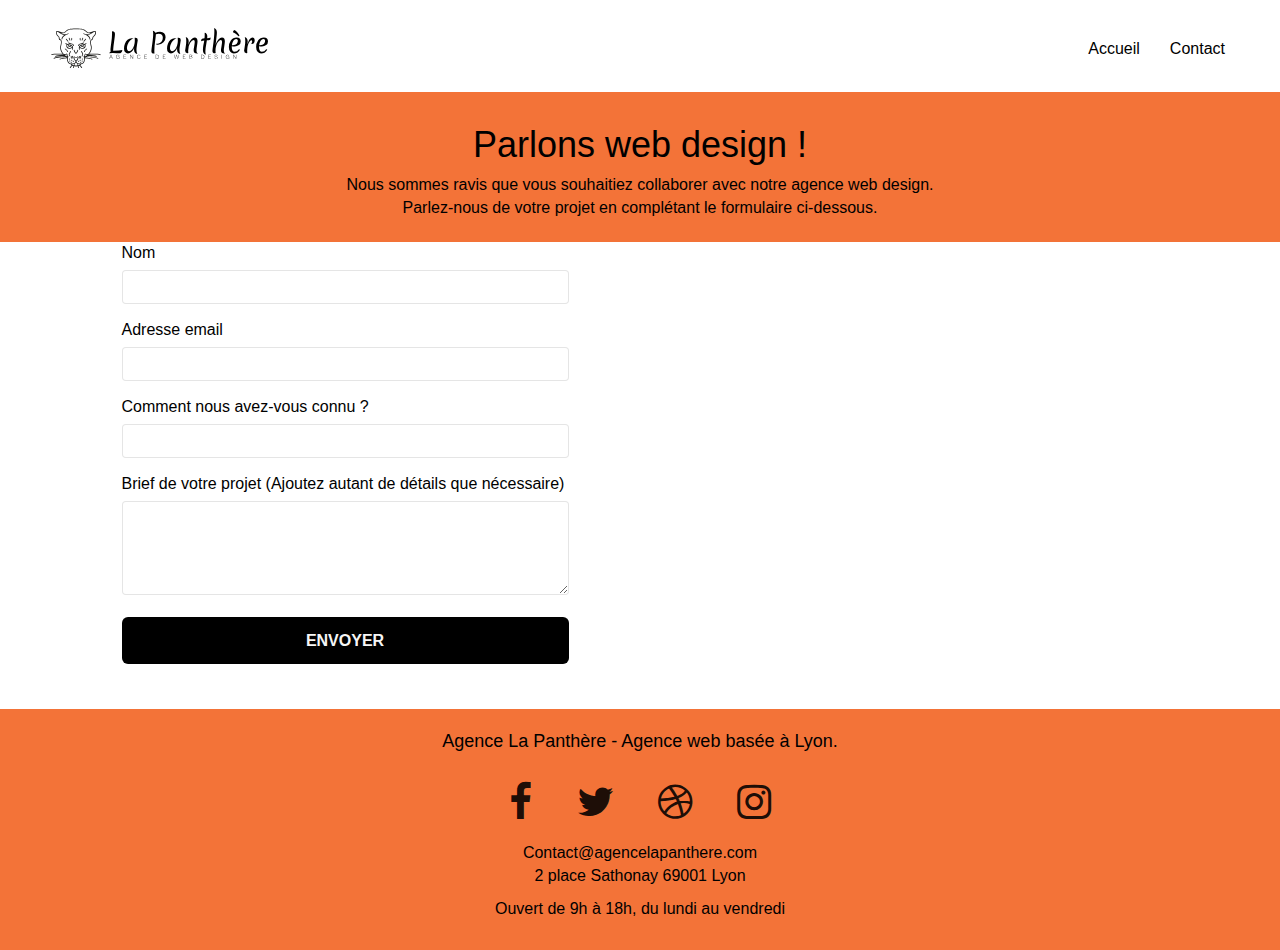
==== contact-page.html @ ee57ca6a "Modification" ====
<!doctype html>
<html lang="fr">
<head>
    <meta charset="utf-8">
    <meta name="description" content="Agence de web design">
    <meta name="viewport" content="width=device-width, initial-scale=1.0, viewport-fit=cover">
    <link rel="shortcut icon" type="image/png" href="favicon.jpg"> 
	<link rel="stylesheet" type="text/css" href="./css/bootstrap.css">
	<link rel="stylesheet" type="text/css" href="style.css">
	<link rel="stylesheet" type="text/css" href="./css/font-awesome.css">
	<link rel="stylesheet" type="text/css" href="./css/et-line.min.css">
	
    
	<script src="./js/jquery-2.1.0.min.js"></script>
	<script src="./js/bootstrap.min.js"></script>
	<script src="./js/blocs.min.js"></script>
	<script src="./js/jquery.touchSwipe.js" defer></script>
	<script src="./js/gmaps.js"></script>
	<script src="./js/jqBootstrapValidation.js"></script>
	<script src="./js/formHandler.js"></script>
    <title>Contact-La Panthère</title>

    
<!-- Analytics -->
 
<!-- Analytics END -->
    
</head>
<body>
<!-- Principal conteneur -->
<div class="page-container">
    
	<!-- bloc-0 -->
	<header class="bloc bgc-white l-bloc " id="bloc-0">
		<div class="container bloc-sm">
			<nav class="navbar row">
				<div class="navbar-header">		
					<a class="navbar-brand" href="index.html">
						<img src="img/agence-la-panthere-monochrome.svg" alt="paris web design logo agence web meilleure agence" height="40" />
					</a>
					<button id="nav-toggle" type="button" class="ui-navbar-toggle navbar-toggle" data-toggle="collapse" data-target=".navbar-1">
						<span class="sr-only">Toggle navigation</span><span class="icon-bar"></span><span class="icon-bar"></span><span class="icon-bar"></span>
					</button>
				</div>
				<div class="collapse navbar-collapse navbar-1 special-dropdown-nav" role="menubar">
					<ul class="site-navigation nav navbar-nav">
						<li>
							<a href="index.html">Accueil</a>
						</li>
						<li>
							<a href="contact-page.html">Contact</a>
						</li>
					</ul>
				</div>
			</nav>
		</div>
	</header>
	<!-- bloc-0 END -->

	<!-- bloc-6 -->
	<main>
		<header class="bloc bgc-atomic-tangerine d-bloc  " id="bloc-6">
			<div class="container bloc-lg">
				<div class="main-banner">
					<h1>
						Parlons web design !
					</h1>
					<p>
						Nous sommes ravis que vous souhaitiez collaborer avec notre agence web design.<br>
						Parlez-nous de votre projet en complétant le formulaire ci-dessous.
					</p>
				</div>	
			</div>
		</header>
		<!-- bloc-6 END -->

		<!-- bloc-7 -->
		<div class="bloc bgc-white l-bloc" id="bloc-7">
			<div class="container bloc-lg">
					<div class="col-sm-6">
						<form id="form_1" novalidate success-msg="Your message has been sent." fail-msg="Sorry it seems that our mail server is not responding, Sorry for the inconvenience!">
							<div class="form-group">
								<label for="name">
									Nom
								</label>
								<input id="name" class="form-control" required tabindex="" />
							</div>
							<div class="form-group">
								<label for="e-mail">
									Adresse email
								</label>
								<input id="email" class="form-control" type="email" required tabindex="" />
							</div>
							<div class="form-group">
								<label for="form-control">
									Comment nous avez-vous connu ?
								</label>
								<input class="form-control" type="text" required tabindex="" id="input_504" />
							</div>
							<div class="form-group">
								<label for="message">
									Brief de votre projet (Ajoutez autant de détails que nécessaire)<br>
								</label><textarea id="message" class="form-control" rows="4" cols="50" required></textarea>
							</div> 
							<button class="bloc-button btn btn-lg btn-block cta-hero btn-atomic-tangerine" type="submit">
								Envoyer
							</button>
						</form>
					</div>
			</div>
		</div>
	</main>

	<!-- Footer - bloc-8 -->
	<footer class="bloc bgc-atomic-tangerine d-bloc" id="bloc-8">	
		<div class="footer-block">
			<h4 class="footer-name">
				Agence La Panthère - Agence web basée à Lyon.<br>
			</h4>
			<div class="row row-no-gutters social">
				
				<div class="social-icon">
					<a class="social" href="index.html"><span class="fa fa-facebook icon-md"></span></a>
					<a class="social" href="index.html"><span class="fa fa-twitter icon-md"></span></a>
					<a class="social" href="index.html"><span class="fa fa-dribbble icon-md"></span></a>
					<a class="social" href="index.html"><span class="fa fa-instagram icon-md"></span></a>
				</div>
				
			</div>
			<div class="society-info">			
				<a href="contact.html">Contact@agencelapanthere.com</a>
				<p>2 place Sathonay 69001 Lyon</p>
				<p>Ouvert de 9h à 18h, du lundi au vendredi</p>
			
			</div>
		</div>
		
	</footer>
	<!-- Footer - bloc-8 END -->

</div>
<!-- Principal conteneur END -->
    

</body>
</html>
---- style.css ----
body {
    margin: 0;
    padding: 0;
    background: #FFF;
    overflow-x: hidden;
    -webkit-font-smoothing: antialiased;
    -moz-osx-font-smoothing: grayscale;
}

a,
button {
    transition: all .3s ease-in-out;
    outline: none!important;
}

a:hover {
    text-decoration: none;
    cursor: pointer;
}

#page-loading-blocs-notifaction {
    position: fixed;
    top: 0;
    bottom: 0;
    width: 100%;
    z-index: 100000;
    background: #FFFFFF url("img/pageload-spinner.gif") no-repeat center center;
}

.bloc {
    width: 100%;
    clear: both;
    background: 50% 50% no-repeat;
    padding: 0 50px;
    -webkit-background-size: cover;
    -moz-background-size: cover;
    -o-background-size: cover;
    background-size: cover;
    position: relative;
}

.bloc .container {
    padding-left: 0;
    padding-right: 0;
    display: flex;
    flex-direction: column;
}

.banner{
    display: flex;
    flex-direction: column;
    justify-content: center;
    width: 100%;
    min-height: 440px;
    max-height: 440px;
}
.main-banner{
    display: flex;
    flex-direction: column;
    justify-content: center;
    width: 100%;
    min-height: 150px;
    max-height: 150px;
    text-align: center;
}


.background-cover{
    object-fit: cover;
    width: 100%;
    min-height: 440px;
    max-height: 440px;
}

.hover-item{
    display: flex;
    flex-direction: column;
    background-color: rgba(0, 0, 0, 0.5);
    width: 40%;
    min-width: 270px;
    min-height: 300px;
    position: absolute;
    align-self: center;
    top: 27%;
    padding: 10px;
       
}

.logo{
    border-radius: 45%;
    align-self: center;
    width: 100px;
    height: auto;
}

.main-footer{
    display: flex;
    flex-direction: column;
    justify-content: center;
    width: 100%;
    min-height: 340px;
    max-height: 340px;
    
}
.main-footer-hover-item{
    display: flex;
    flex-direction: column;
    background-color: rgba(0, 0, 0, 0.5);
    width: 40%;
    height: 250px;
    min-width: 270px;
    min-height: 250px;
    position: absolute;
    align-self: center; 
    padding: 10px;

}
.footer-block{
    display: flex;
    flex-direction: column;
    align-items: center;
    padding: 20px;
}
.footer-name{
    color: #000000;
}



society-info a:hover{
    color: #FFF;   
}

.bloc-md {
    padding: 50px;
}

.bloc-sm {
    padding: 20px 50px;
}


.bg-repeat {
    background: repeat;
}

.bg-t-edge {
    background: top no-repeat;
}

.bloc-bg-texture::before {
    content: "";
    background-size: 2px 2px;
    
}

.texture-paper::before {
    background-size: 280px 280px;
}



.d-bloc {
    color: rgba(255, 255, 255, .7);
}

.d-bloc button:hover {
    color: rgba(255, 255, 255, .9);
}

.d-bloc .icon-round,
.d-bloc .icon-square,
.d-bloc .icon-rounded,
.d-bloc .icon-semi-rounded-a,
.d-bloc .icon-semi-rounded-b {
    border-color: rgba(255, 255, 255, .9);
}

.d-bloc .divider-h span {
    border-color: rgba(255, 255, 255, .2);
}

.d-bloc .a-btn,
.d-bloc .navbar a,
.d-bloc .navbar-brand,
.d-bloc a .icon-sm,
.d-bloc a .icon-md,
.d-bloc a .icon-lg,
.d-bloc a .icon-xl,
.d-bloc h1 a,
.d-bloc h2 a,
.d-bloc h3 a,
.d-bloc h5 a,
.d-bloc h6 a,
.d-bloc p a {
    color: rgba(0, 0, 0, 0.9);
}

.d-bloc .a-btn:hover,
.d-bloc .navbar a:hover,
.d-bloc .navbar-brand:hover,
.d-bloc a:hover .icon-sm,
.d-bloc a:hover .icon-md,
.d-bloc a:hover .icon-lg,
.d-bloc a:hover .icon-xl,
.d-bloc h1 a:hover,
.d-bloc h2 a:hover,
.d-bloc h3 a:hover,
.d-bloc h4 a:hover,
.d-bloc h5 a:hover,
.d-bloc h6 a:hover,
.d-bloc p a:hover {
    color: rgba(255, 255, 255, 1);
}

.d-bloc .navbar-toggle .icon-bar {
    background: rgba(255, 255, 255, 1);
}

.d-bloc .btn-wire,
.d-bloc .btn-wire:hover {
    color: rgba(255, 255, 255, 1);
    border-color: rgba(255, 255, 255, 1);
}

.d-bloc .panel {
    color: rgba(0, 0, 0, .5);
}

.d-bloc .panel button:hover {
    color: rgba(0, 0, 0, .7);
}

.d-bloc .panel icon {
    border-color: rgba(0, 0, 0, .7);
}

.d-bloc .panel .divider-h span {
    border-color: rgba(0, 0, 0, .1);
}

.d-bloc .panel .a-btn {
    color: rgba(0, 0, 0, .6);
}

.d-bloc .panel .a-btn:hover {
    color: rgba(0, 0, 0, 1);
}

.d-bloc .panel .btn-wire,
.d-bloc .panel .btn-wire:hover {
    color: rgba(0, 0, 0, .7);
    border-color: rgba(0, 0, 0, .3);
}

.d-bloc .panel,
.l-bloc {
    color: rgba(0, 0, 0, .5);
}

.d-bloc .panel button:hover,
.l-bloc button:hover {
    color: rgba(0, 0, 0, .7);
}

.l-bloc .icon-round,
.l-bloc .icon-square,
.l-bloc .icon-rounded,
.l-bloc .icon-semi-rounded-a,
.l-bloc .icon-semi-rounded-b {
    border-color: rgba(0, 0, 0, .7);
}

.d-bloc .panel .divider-h span,
.l-bloc .divider-h span {
    border-color: rgba(0, 0, 0, .1);
}

.d-bloc .panel .a-btn,
.l-bloc .a-btn,
.l-bloc .navbar a,
.l-bloc .navbar-brand,
.l-bloc a .icon-sm,
.l-bloc a .icon-md,
.l-bloc a .icon-lg,
.l-bloc a .icon-xl,
.l-bloc h1 a,
.l-bloc h2 a,
.l-bloc h3 a,

.l-bloc h5 a,
.l-bloc h6 a,
.l-bloc p a {
    color: rgba(0, 0, 0, .6);
}

.d-bloc .panel .a-btn:hover,
.l-bloc .a-btn:hover,
.l-bloc .navbar a:hover,
.l-bloc .navbar-brand:hover,
.l-bloc a:hover .icon-sm,
.l-bloc a:hover .icon-md,
.l-bloc a:hover .icon-lg,
.l-bloc a:hover .icon-xl,
.l-bloc h1 a:hover,
.l-bloc h2 a:hover,
.l-bloc h3 a:hover,
.l-bloc h5 a:hover,
.l-bloc h6 a:hover,
.l-bloc p a:hover {
    color: rgba(0, 0, 0, 1);
}

.l-bloc .navbar-toggle .icon-bar {
    color: rgba(0, 0, 0, .6);
}

.d-bloc .panel .btn-wire,
.d-bloc .panel .btn-wire:hover,
.l-bloc .btn-wire,
.l-bloc .btn-wire:hover {
    color: rgba(0, 0, 0, .7);
    border-color: rgba(0, 0, 0, .3);
}

.voffset {
    margin-top: 30px;
}

.voffset-lg {
    margin-top: 80px;
}

.row-no-gutters {
    margin-right: 0;
    margin-left: 0;
}

.row.row-no-gutters > [class^="col-"],
.row.row-no-gutters > [class*=" col-"] {
    padding-right: 0;
    padding-left: 0;
    display: flex;
    flex-direction: row;
}

.social.icon{
    width: 100%;
    display: flex;
    flex-direction: row;
    justify-content: space-between;
}

.society-info{
    display: flex;
    flex-direction: column;
    text-align: center;
}


.section-title{
    font-size: 22px;
    font-weight: 600;
    color: #333333;
}
.client-comment{
    font-size: 22px;
    font-style: italic;
}
figcaption{
    color: #000000;
    font-size: 22px;
}
#bloc-1-hero h1 {
    font-size: 32px;
}

.navbar {
    margin-bottom: 0;
    z-index: 1;
}

.navbar-brand {
    height: auto;
    padding: 3px 15px;
    font-size: 25px;
    font-weight: normal;
    font-weight: 600;
    line-height: 44px;
}

.navbar-brand img {
    max-height: 200px;
    margin: 0 5px 0 0;
    display: inline;
}

.navbar-brand img[src$=svg] {
    min-width: 100px;
}

.nav-center .navbar-brand img {
    margin: 0;
}

.navbar .nav {
    padding-top: 2px;
    margin-right: -16px;
    float: right;
    z-index: 1;
}

.nav > li {
    float: left;
    margin-top: 4px;
    font-size: 16px;
}

.navbar-nav .open .dropdown-menu > li > a {
    text-align: inherit;
}

.nav > li a:hover,
.nav > li a:focus {
    background: transparent;
}

.navbar-toggle {
    margin: 10px 10px 0 0;
    border: 0px;
}

.navbar-toggle:hover {
    background: transparent!important;
}

.navbar-toggle .icon-bar {
    background-color: rgba(0, 0, 0, .5);
    width: 26px;
}

.nav-invert .navbar .nav {
    float: left;
}

.nav-invert .navbar-header,
.nav-invert .navbar-brand {
    float: right;
    position: relative;
    z-index: 2;
}

@media (min-width: 768px) {
    .site-navigation {
        position: absolute;
        top: 50%;
        right: 20px;
        transform: translate(0, -50%);
        -webkit-transform: translateY(-50%);
    }
    .nav > li .dropdown-menu a,
    .nav > li .dropdown-menu a:hover {
        color: #484848;
    }
    .nav-invert .site-navigation {
        left: 0;
        right: 0;
    }
    .nav-center {
        text-align: center;
    }
    .nav-center .navbar-header {
        width: 100%;
    }
    .nav-center .navbar-header,
    .nav-center .navbar-brand,
    .nav-center .nav > li {
        float: none;
        display: inline-block;
    }
    .nav-center .site-navigation {
        position: relative;
        width: 100%;
        right: 0;
        margin-right: 0px;
        margin-top: 20px;
    }
    .nav-center.mini-nav .navbar-toggle {
        float: none;
        margin: 10px auto 0;
    }
}

.nav > li > .dropdown a {
    background: none!important;
    display: block;
    padding: 14px 15px;
}

nav .caret {
    margin: 0 5px;
}

.dropdown-menu .dropdown-menu {
    top: -8px;
    left: 100%;
}

.dropdown-menu .dropmenu-flow-right {
    top: 100%;
    left: 0;
    margin-left: -1px;
    border-top-left-radius: 0;
    border-top-right-radius: 0;
}

.dropdown-menu .dropdown span {
    border: 4px solid black;
    border-top-color: transparent;
    border-right-color: transparent;
    border-bottom-color: transparent;
    margin: 6px -5px 0 0!important;
    float: right;
}

.mg-md {
    margin-top: 10px;
    margin-bottom: 20px;
}

.mg-lg {
    margin-top: 10px;
    margin-bottom: 40px;
}

.btn {
    margin: 0 5px 5px 0;
}

.btn.pull-right {
    margin: 0 0 5px 5px;
}

.btn-d,
.btn-d:hover,
.btn-d:focus {
    color: #FFF;
    background: rgba(0, 0, 0, .3);
}

button {
    outline: none!important;
}

.btn-rd {
    border-radius: 40px;
}

.btn-clean {
    border: 1px solid rgba(0, 0, 0, .08);
    border-bottom-color: rgba(0, 0, 0, .1);
    text-shadow: 0 1px 0 rgba(0, 0, 1, .1);
    box-shadow: 0 1px 3px rgba(0, 0, 1, .25), inset 0 1px 0 0 rgba(255, 255, 255, .15);
}

.icon-md {
    font-size: 40px!important;
    margin: 20px;
}

.icon-lg {
    font-size: 60px!important;
}

.sm-shadow {
    text-shadow: 0 1px 2px rgba(0, 0, 0, .3);
}

.panel-sq,
.panel-sq .panel-heading,
.panel-sq .panel-footer {
    border-radius: 0;
}

.panel-rd {
    border-radius: 30px;
}

.panel-rd .panel-heading {
    border-radius: 29px 29px 0 0;
}

.panel-rd .panel-footer {
    border-radius: 0 0 29px 29px;
}

.form-control {
    border-color: rgba(0, 0, 0, .1);
    box-shadow: none;
}

.scrollToTop {
    width: 40px;
    height: 40px;
    position: fixed;
    bottom: 20px;
    right: 20px;
    opacity: 0;
    z-index: 500;
    transition: all .3s ease-in-out;
}

.scrollToTop span {
    margin-top: 6px;
}

.showScrollTop {
    font-size: 14px;
    opacity: 1;
}
.col-sm-6{
    display: flex;
    flex-direction: column;
    align-items: center;
    margin-bottom: 40px;
   
}

a[data-lightbox] {
    position: relative;
    display: flex;
    justify-content: center;
    align-items: center;
    text-align: center;
}

a[data-lightbox]:hover::before {
    content: "+";
    font-family: "HelveticaNeue-Light", "Helvetica Neue Light", "Helvetica Neue", Helvetica, Arial;
    font-size: 32px;
    width: 50px;
    height: 50px;  
    border-radius: 50%;
    background: rgba(0, 0, 0, .6);
    color: #FFF;
    font-weight: 100;
    z-index: 1;
    position: absolute; 
    padding: 3px;
    top: 178px;
    transform: translateY(-50%);
    -webkit-transform: translateY(-50%);
}

a[data-lightbox]:hover img {
    opacity: 0.6;
    -webkit-animation-fill-mode: none;
    animation-fill-mode: none;
}

#lightbox-modal {
    display: flex;
    align-items: center;
}

#lightbox-modal .modal-dialog {
    width: 90%;
    max-width: 900px;
    margin: 0 auto 0;
}

#lightbox-modal .modal-dialog img {
    max-height: 90vh;
    margin: 0 auto;
}

.lightbox-caption {
    padding: 20px;
    color: #FFF;
    background: rgba(0, 0, 0, .5);
    position: absolute;
    left: 15px;
    right: 15px;
    bottom: 5px;
}

.close-lightbox {
    color: #FFF;
    font-size: 30px;
    position: absolute;
    top: 20px;
    right: 20px;
    z-index: 20;
    background: rgba(0, 0, 0, .5);
    border: none;
    line-height: 30px;
    padding: 0 9px 5px;
    opacity: 0.3;
}

.close-lightbox:hover,
.next-lightbox:hover,
.prev-lightbox:hover {
    opacity: 1.0;
    color: #FFF;
}

.next-lightbox,
.prev-lightbox {
    font-size: 20px;
    color: rgba(255, 255, 255, .9);
    background: rgba(0, 0, 0, .5);
    transition: all .2s ease-in-out;
    position: absolute;
    top: 45%;
    z-index: 1;
    opacity: 0.4;
}

.next-lightbox {
    padding: 6px 8px 1px 13px;
    right: 25px;
}

.prev-lightbox {
    padding: 6px 13px 1px 10px;
    left: 25px;
}

.snapshot-lb .modal-body {
    padding-bottom: 45px;
}

.snapshot-lb .lightbox-caption {
    padding: 0;
    color: rgba(0, 0, 0, .5);
    background: none;
}

h1,
h2,
h3,
h4,
h6,
p,
label,
.btn,
a {
    font-family: "helvetica";
    font-weight: 400;
    color: #000000!important;
}

.society-info a:hover{
    text-decoration: underline;
}


.container {
    width: 100%;
    height: auto;
}

.hero-bloc-text {
    font-size: 38px;
}

.hero-bloc-text-sub {
    font-size: 36px;
}

.statement-bloc-text {
    line-height: 26px;
    font-style: italic;
    font-size: 20px;
    text-align: center;
    font-weight: lighter;
    max-width: 520px;
    margin: auto auto auto auto;
}

p {
    font-size: 16px;
    
}

.tight-width-whitespace {
    margin: auto auto auto auto;
}

.h1 {
    font-size: 20px;
    font-family: "Open Sans";
}

.cta-hero {
    margin-top: 22px;
    color: #FFFFFF!important;
    text-transform: uppercase;
    padding: 12px 28px 12px 28px;
    font-size: 16px;
    font-weight: 700;
}



h2 {
    font-size: 22px;
    line-height: 1.4em;
}

h3 {
    font-size: 18px;
    text-transform: uppercase;
    font-weight: 700;
    color: #333333!important;
}
h4{
    font-size: 18px;
    margin-top: 3px;
}



.med-width-whitespace {
    max-width: 800px;
    margin: auto auto auto auto;
    box-shadow: 0px 0px 0px #000000;
}


.icons {
    margin-bottom: 14px;
    margin-top: 24px;
}

.white {
    color: #FFFFFF!important;
}

.portfolio-thumb {
    margin-bottom: 24px;
    margin-top: 24px;
}

.portfolio-row {
    margin-top: 20px;
}

.avatar {
    box-shadow: 0px 4px 9px rgba(0, 0, 0, 0.3);
}

.black-background {
    background-color: rgba(0, 0, 0, 0.6);
    padding: 40px 40px 40px 40px;
}

.bold-link {
    font-weight: 900;
    text-decoration: underline!important;
}

.bgc-white {
    background-color: #FFFFFF;
}

.bgc-atomic-tangerine {
    background-color: #f37338;
}

.tc-white {
    color: #f37338!important;
}

.btn-atomic-tangerine {
    background: #000000;
    color: #f6f6f6!important;
}

.btn-atomic-tangerine:hover {
    background: #ffffff!important;
    color: #010101!important;
}

.ltc-white {
    color: #FFFFFF!important;
}

.ltc-white:hover {
    color: #000000!important;
    padding: 10px;
    background-color: #FFF;
}

.ltc-atomic-tangerine {
    color: #F3976C!important;
}

.ltc-atomic-tangerine:hover {
    color: #c27956!important;
}

.bg-presentation {
    background-image: url("img/image-de-presentation.jpg");
}


@media (max-width: 1024px) {
    .bloc {
        padding-left: 20px;
        padding-right: 20px;
    }
    .bloc.full-width-bloc,
    .bloc-tile-2.full-width-bloc .container,
    .bloc-tile-3.full-width-bloc .container,
    .bloc-tile-4.full-width-bloc .container {
        padding-left: 0;
        padding-right: 0;
    }
}

@media (max-width: 992px) and (min-width: 768px) {
    .navbar .nav {
        max-width: 80%
    }
    .nav-center.navbar .nav {
        max-width: 100%
    }
}

@media only screen and (min-device-width: 768px) and (max-device-width: 1024px) and (orientation: landscape) {
    .b-parallax {
        background-attachment: scroll;
    }
}

@media only screen and (min-device-width: 1024px) and (max-device-width: 1366px) and (-webkit-min-device-pixel-ratio: 1.5) {
    .b-parallax {
        background-attachment: scroll;
    }
}

@media (max-width: 991px) {
    .container {
        width: 100%;
    }
    .b-parallax {
        background-attachment: scroll;
    }
    .page-container,
    #hero-bloc {
        overflow-x: hidden;
        position: relative;
    }
    .bloc {
        padding-left: constant(safe-area-inset-left);
        padding-right: constant(safe-area-inset-right);
    }
    .bloc-group,
    .bloc-group .bloc {
        display: block;
        width: 100%;
    }
    .bloc-fill-screen .fill-bloc-top-edge,
    .bloc-fill-screen .fill-bloc-bottom-edge {
        padding: 0 20px;
        padding-left: constant(safe-area-inset-left);
        padding-right: constant(safe-area-inset-right);
    }
}

@media (max-width: 767px) {
    .page-container {
        overflow-x: hidden;
        position: relative;
    }
    h1,
    h2,
    h3,
    h4,
    h5,
    h6,
    p,
    #disqus_thread {
        padding-left: 10px!important;
        padding-right: 10px!important;
    }
    .b-parallax {
        background-attachment: scroll;
    }
    .navbar .nav {
        padding-top: 0;
        border-top: 1px solid rgba(0, 0, 0, .2);
        float: none!important;
    }
    .navbar.row {
        margin-left: 0;
        margin-right: 0;
    }
    .site-navigation {
        position: inherit;
        transform: none;
        -webkit-transform: none;
        -ms-transform: none;
    }
    .nav > li {
        margin-top: 0;
        border-bottom: 1px solid rgba(0, 0, 0, .1);
        background: rgba(0, 0, 0, .05);
        text-align: left;
        padding-left: 15px;
        width: 100%;
    }
    .nav > li:hover {
        background: rgba(0, 0, 0, .08);
    }
    .dropdown .dropdown a .caret {
        float: none;
        margin: 5px 0 0 10px!important;
        border: 4px solid black;
        border-bottom-color: transparent;
        border-right-color: transparent;
        border-left-color: transparent;
    }
    #hero-bloc .navbar .nav {
        background: rgba(0, 0, 0, .8);
    }
    #hero-bloc .navbar .nav a {
        color: rgba(255, 255, 255, .6);
    }
    .hero {
        padding: 50px 0;
    }
    .hero-nav {
        left: -1px;
        right: -1px;
    }
    .navbar-collapse {
        padding: 0;
        overflow-x: hidden;
        -webkit-box-shadow: none;
        box-shadow: none;
    }
    .navbar-brand img {
        max-height: 40px;
        width: auto;
    }
    .nav-invert .navbar-header {
        float: none;
        width: 100%;
    }
    .nav-invert .navbar-toggle {
        float: left;
        margin-left: 10px;
    }
    .bloc {
        padding-left: 0;
        padding-right: 0;
    }
    .bloc-xxl,
    .bloc-xl,
    .bloc-lg {
        padding: 40px 0;
    }
    .bloc-sm,
    .bloc-md {
        padding-left: 0;
        padding-right: 0;
    }
    .bloc-tile-2 .container,
    .bloc-tile-3 .container,
    .bloc-tile-4 .container,
    .bloc-fill-screen .fill-bloc-top-edge,
    .bloc-fill-screen .fill-bloc-bottom-edge {
        padding-left: 0;
        padding-right: 0;
    }
    .a-block {
        padding: 0 10px;
    }
    .btn-dwn {
        display: none;
    }
    .voffset {
        margin-top: 5px;
    }
    .voffset-md {
        margin-top: 20px;
    }
    .voffset-lg {
        margin-top: 30px;
    }
    form {
        padding: 5px;
    }
    .close-lightbox {
        display: inline-block;
    }
    .blocsapp-device-iphone5 {
        background-size: 216px 425px;
        padding-top: 60px;
        width: 216px;
        height: 425px;
    }
    .blocsapp-device-iphone5 img {
        width: 180px;
        height: 320px;
    }
}

@media (max-width: 400px) {
    .bloc {
        padding-left: 0;
        padding-right: 0;
    }
}

@media (max-width: 767px) {
    .bloc-mob-center-text {
        text-align: center;
    }
}
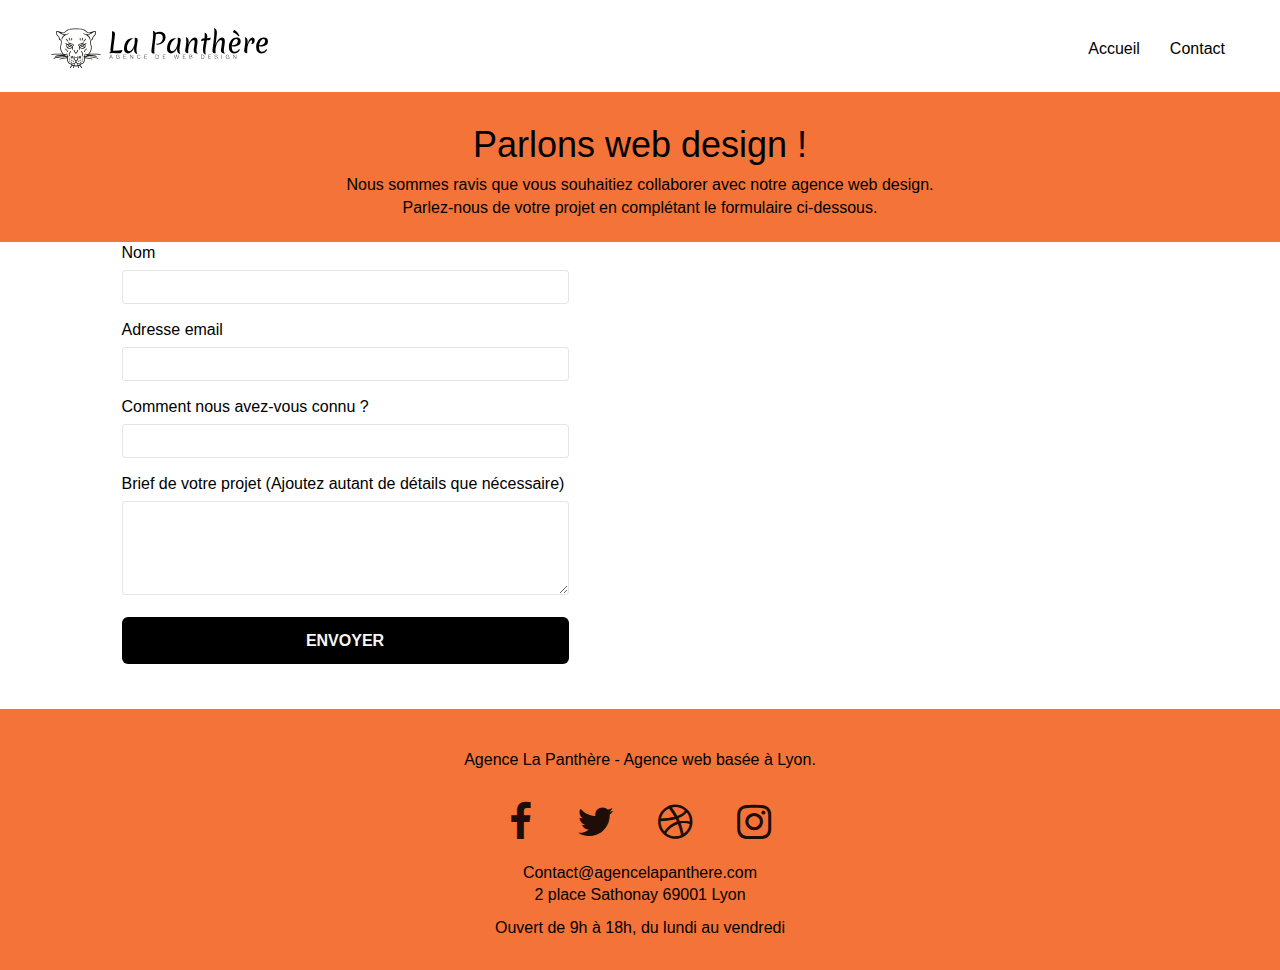
==== commit 0617c3e8: "Modifications" ====
--- a/contact-page.html
+++ b/contact-page.html
@@ -83,24 +83,25 @@
 								<label for="name">
 									Nom
 								</label>
-								<input id="name" class="form-control" required tabindex="" />
+								<input id="name" class="form-control" required="name" tabindex="" />
 							</div>
 							<div class="form-group">
-								<label for="e-mail">
+								<label for="email">
 									Adresse email
 								</label>
-								<input id="email" class="form-control" type="email" required tabindex="" />
+								<input id="email" class="form-control" type="email" required="email" tabindex="" />
 							</div>
 							<div class="form-group">
-								<label for="form-control">
+								<label for="input_504">
 									Comment nous avez-vous connu ?
 								</label>
-								<input class="form-control" type="text" required tabindex="" id="input_504" />
+								<input class="form-control" type="text" required="form-control" tabindex="" id="input_504" />
 							</div>
 							<div class="form-group">
 								<label for="message">
 									Brief de votre projet (Ajoutez autant de détails que nécessaire)<br>
-								</label><textarea id="message" class="form-control" rows="4" cols="50" required></textarea>
+								</label>
+								<textarea id="message" class="form-control" rows="4" cols="50" required="message"></textarea>
 							</div> 
 							<button class="bloc-button btn btn-lg btn-block cta-hero btn-atomic-tangerine" type="submit">
 								Envoyer
@@ -114,16 +115,24 @@
 	<!-- Footer - bloc-8 -->
 	<footer class="bloc bgc-atomic-tangerine d-bloc" id="bloc-8">	
 		<div class="footer-block">
-			<h4 class="footer-name">
+			<h2 class="footer-name">
 				Agence La Panthère - Agence web basée à Lyon.<br>
-			</h4>
+			</h2>
 			<div class="row row-no-gutters social">
 				
 				<div class="social-icon">
-					<a class="social" href="index.html"><span class="fa fa-facebook icon-md"></span></a>
-					<a class="social" href="index.html"><span class="fa fa-twitter icon-md"></span></a>
-					<a class="social" href="index.html"><span class="fa fa-dribbble icon-md"></span></a>
-					<a class="social" href="index.html"><span class="fa fa-instagram icon-md"></span></a>
+					<a class="social" href="index.html">
+						<span class="fa fa-facebook icon-md"></span>
+					</a>
+					<a class="social" href="index.html">
+						<span class="fa fa-twitter icon-md"></span>
+					</a>
+					<a class="social" href="index.html">
+						<span class="fa fa-dribbble icon-md"></span>
+					</a>
+					<a class="social" href="index.html">
+						<span class="fa fa-instagram icon-md"></span>
+					</a>
 				</div>
 				
 			</div>
--- a/style.css
+++ b/style.css
@@ -122,6 +122,7 @@
     padding: 20px;
 }
 .footer-name{
+    font-size: 16px;
     color: #000000;
 }
 
